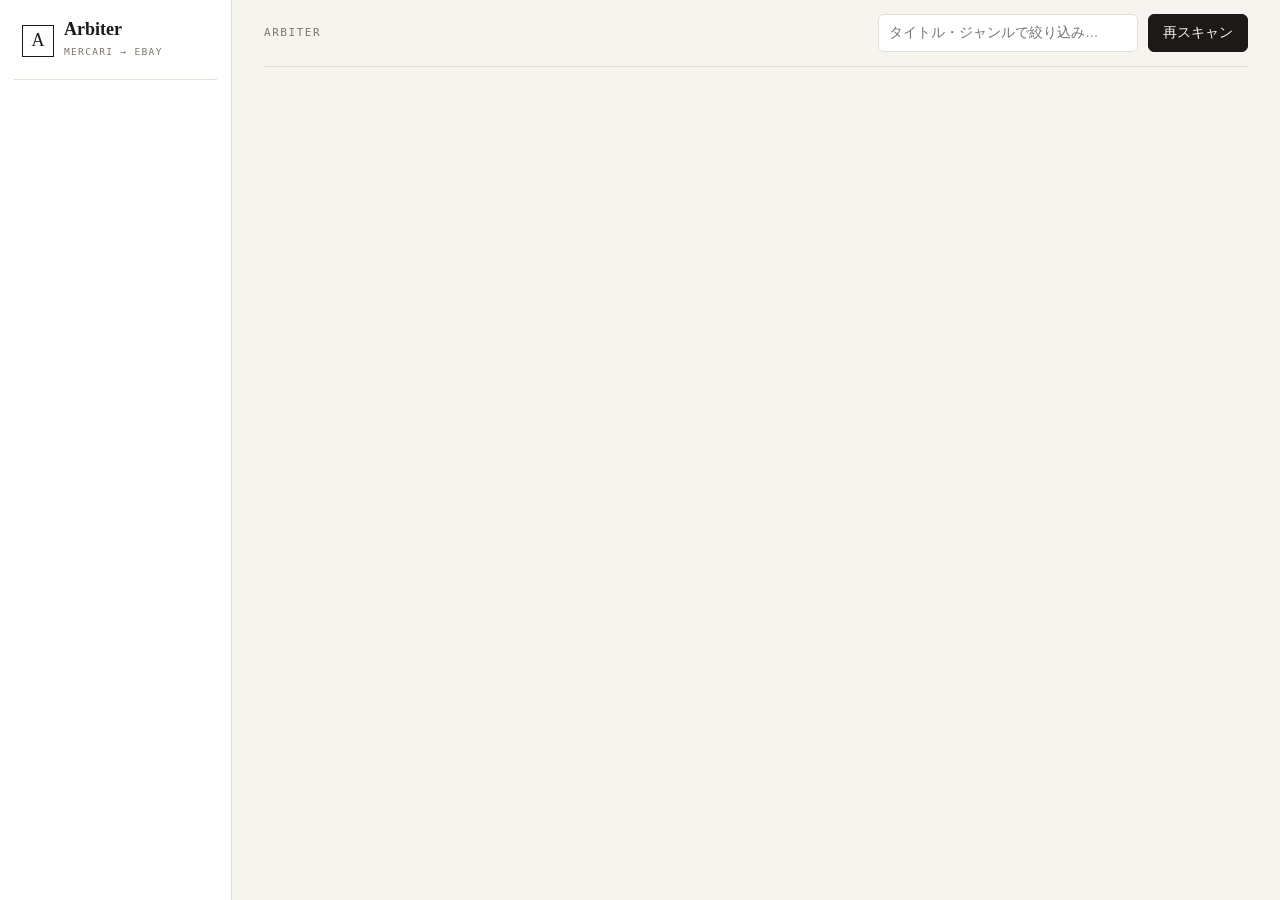
==== flipbot/web/index.html @ 50da6d2a "Arbiter: メルカリ→eBay物販ツール（マッチング・実質利益・Web画面） Co-Authored-By: Claude Opus 5.5 <noreply@anthropic.com>" ====
<!doctype html>
<html lang="ja">
<head>
<meta charset="utf-8">
<meta name="viewport" content="width=device-width,initial-scale=1">
<title>Arbiter 物販コンソール</title>
<style>
:root{
  --bg:#f6f4ef; --panel:#ffffff; --panel-2:#f1ede4; --line:#e3ded2;
  --ink:#1c1a17; --ink-2:#46423b; --ink-3:#7c766a; --ink-4:#b0aa9d;
  --profit:#2f7a4f; --profit-bg:#e6f1ea; --risk:#b3412f; --risk-bg:#f7e7e3;
  --accent:#3b4a8c; --accent-bg:#e8eaf4; --new:#b07a12; --new-bg:#f8eed6;
  --serif:"Hiragino Mincho ProN","Yu Mincho","Noto Serif JP",serif;
  --sans:-apple-system,BlinkMacSystemFont,"Hiragino Sans","Noto Sans JP",sans-serif;
  --mono:ui-monospace,SFMono-Regular,Menlo,monospace;
}
@media (prefers-color-scheme: dark){
  :root:not([data-theme="light"]){
    --bg:#171614; --panel:#201f1c; --panel-2:#2a2824; --line:#36332e;
    --ink:#f1ede4; --ink-2:#d2ccbf; --ink-3:#9a9385; --ink-4:#6b665c;
    --profit:#6cc08f; --profit-bg:#1f3227; --risk:#e2806f; --risk-bg:#3a231f;
    --accent:#9aa8e8; --accent-bg:#252a42; --new:#e3b456; --new-bg:#3a3020;
  }
}
*{box-sizing:border-box}
body{margin:0;background:var(--bg);color:var(--ink);font-family:var(--sans);font-size:13.5px;line-height:1.6}
a{color:var(--accent)}
.app{display:grid;grid-template-columns:232px 1fr;min-height:100vh}
aside{border-right:1px solid var(--line);padding:20px 14px;position:sticky;top:0;height:100vh;overflow:auto;background:var(--panel)}
.brand{display:flex;gap:10px;align-items:center;padding:0 8px 18px;border-bottom:1px solid var(--line);margin-bottom:12px}
.brand .logo{width:32px;height:32px;border:1.5px solid var(--ink);display:grid;place-items:center;font-family:var(--serif);font-size:18px}
.brand b{font-family:var(--serif);font-size:18px;font-weight:600;display:block;line-height:1.1}
.brand small{font-family:var(--mono);font-size:9.5px;letter-spacing:.14em;color:var(--ink-3)}
.navsec{font-family:var(--mono);font-size:10px;letter-spacing:.16em;color:var(--ink-3);padding:14px 10px 6px}
nav button{display:flex;justify-content:space-between;width:100%;border:0;background:none;color:var(--ink-2);text-align:left;padding:8px 10px;border-radius:5px;cursor:pointer;font:inherit}
nav button:hover{background:var(--panel-2)}
nav button.on{background:var(--accent-bg);color:var(--accent);font-weight:600}
nav .cnt{font-family:var(--mono);font-size:11px;color:var(--ink-3)}
main{padding:0 32px 60px;min-width:0}
.top{position:sticky;top:0;z-index:5;background:var(--bg);display:flex;gap:10px;align-items:center;padding:14px 0;border-bottom:1px solid var(--line)}
.crumb{font-family:var(--mono);font-size:11px;letter-spacing:.14em;color:var(--ink-3);flex:1}
.top input{border:1px solid var(--line);background:var(--panel);color:var(--ink);border-radius:6px;padding:7px 10px;width:260px;font:inherit}
.btn{border:1px solid var(--line);background:var(--panel);color:var(--ink);border-radius:6px;padding:7px 14px;cursor:pointer;font:inherit;white-space:nowrap;text-decoration:none;display:inline-block}
.btn:hover{border-color:var(--ink-3)}
.btn.dark{background:var(--ink);color:var(--bg);border-color:var(--ink)}
.btn.buy{background:var(--risk);color:#fff;border-color:var(--risk);font-weight:600}
.btn.sm{padding:4px 10px;font-size:12px}
.btn:disabled{opacity:.5;cursor:default}
h1{font-family:var(--serif);font-weight:600;font-size:36px;line-height:1.3;margin:28px 0 8px;letter-spacing:.01em}
.lead{color:var(--ink-2);max-width:760px;margin:0 0 20px}
h2{font-family:var(--serif);font-weight:600;font-size:20px;margin:30px 0 12px;display:flex;gap:10px;align-items:baseline}
h2 .no{font-family:var(--mono);font-size:11px;color:var(--ink-3)}
h2 .sub{font-family:var(--sans);font-size:12px;font-weight:400;color:var(--ink-3)}
.chips{display:flex;flex-wrap:wrap;gap:8px;margin:0 0 6px}
.chip{border:1px solid var(--line);background:var(--panel);border-radius:999px;padding:4px 12px;font-size:12px;color:var(--ink-2)}
.chip b{color:var(--ink)}
.chip.sample{background:var(--new-bg);border-color:transparent;color:var(--new)}
.kpis{display:grid;grid-template-columns:repeat(4,1fr);border:1px solid var(--line);background:var(--panel);border-radius:8px}
.kpi{padding:16px 20px;border-left:1px solid var(--line)}
.kpi:first-child{border-left:0}
.kpi .l{font-size:11.5px;color:var(--ink-3);display:flex;justify-content:space-between}
.kpi .l span{font-family:var(--mono);font-size:10px;letter-spacing:.12em}
.kpi .v{font-family:var(--serif);font-size:32px;font-weight:600;margin:6px 0 2px}
.kpi .v small{font-size:14px;color:var(--ink-3);margin-left:3px}
.kpis.sim .v{font-size:24px}
.kpi .s{font-size:11.5px;color:var(--ink-3)}
.card{border:1px solid var(--line);background:var(--panel);border-radius:8px;overflow:hidden}
table{width:100%;border-collapse:collapse}
th{font-family:var(--mono);font-size:10.5px;letter-spacing:.1em;color:var(--ink-3);font-weight:500;text-align:left;padding:10px 12px;border-bottom:1px solid var(--line);white-space:nowrap}
td{padding:12px;border-bottom:1px solid var(--line);vertical-align:middle}
tr:last-child td{border-bottom:0}
td.num,th.num{text-align:right;font-variant-numeric:tabular-nums;white-space:nowrap}
.title{font-weight:500;color:var(--ink)}
.wide{overflow-x:auto}
td.item{min-width:260px}
.meta{font-size:11.5px;color:var(--ink-3)}
.tag{display:inline-block;white-space:nowrap;font-size:10.5px;padding:1px 7px;border-radius:4px;background:var(--panel-2);color:var(--ink-2);margin-right:4px}
.tag.new{background:var(--new-bg);color:var(--new);font-weight:700;letter-spacing:.06em}
.pos{color:var(--profit);font-weight:600}
.neg{color:var(--risk);font-weight:600}
.big{font-family:var(--serif);font-size:18px}
.bar{display:inline-block;width:46px;height:5px;background:var(--panel-2);border-radius:3px;vertical-align:middle;margin-right:6px;overflow:hidden}
.bar i{display:block;height:100%;background:var(--accent)}
.detail td{background:var(--panel-2)}
.bd{display:grid;grid-template-columns:minmax(260px,420px) 1fr;gap:28px}
.bd dl{display:grid;grid-template-columns:1fr auto;margin:0;gap:4px 16px}
.bd dt{color:var(--ink-3)} .bd dd{margin:0;text-align:right;font-variant-numeric:tabular-nums}
.bd dt.tot,.bd dd.tot{border-top:1px solid var(--line);padding-top:6px;font-weight:700;color:var(--ink)}
.comps a{display:block;font-size:12px;margin:2px 0}
.toolbar{display:flex;gap:8px;align-items:center;margin:0 0 10px;flex-wrap:wrap}
.seg{display:inline-flex;border:1px solid var(--line);border-radius:6px;overflow:hidden;background:var(--panel)}
.seg button{border:0;background:none;padding:6px 12px;cursor:pointer;color:var(--ink-2);font:inherit;font-size:12px}
.seg button.on{background:var(--ink);color:var(--bg)}
select{border:1px solid var(--line);background:var(--panel);color:var(--ink);border-radius:6px;padding:6px 8px;font:inherit;font-size:12px}
.empty{padding:36px;text-align:center;color:var(--ink-3)}
.notes .n{padding:10px 14px;border-bottom:1px solid var(--line);font-size:12.5px}
.notes .n:last-child{border-bottom:0}
.notes .warn{color:var(--new)} .notes .error{color:var(--risk)} .notes .info{color:var(--accent)}
.grid2{display:grid;grid-template-columns:2fr 1fr;gap:16px}
.grid3{display:grid;grid-template-columns:repeat(3,1fr);gap:16px;margin-top:16px}
.qc{padding:16px 20px}.qc .l{font-size:12px;color:var(--ink-3)}.qc .v{font-family:var(--serif);font-size:30px;font-weight:600}.qc p{margin:4px 0 0;font-size:12px;color:var(--ink-3)}
svg text{fill:var(--ink-3);font-family:var(--mono);font-size:10px}
.tip{position:fixed;pointer-events:none;background:var(--ink);color:var(--bg);padding:8px 10px;border-radius:6px;font-size:12px;max-width:300px;display:none;z-index:20}
.form{display:grid;grid-template-columns:repeat(5,1fr);gap:12px;padding:16px 20px}
.form label{font-size:11.5px;color:var(--ink-3);display:block}
.form input{width:100%;border:1px solid var(--line);background:var(--bg);color:var(--ink);border-radius:6px;padding:7px 9px;font:inherit;font-variant-numeric:tabular-nums;margin-top:4px}
.rules{padding:4px 20px}
.rules .r{display:flex;justify-content:space-between;padding:10px 0;border-bottom:1px solid var(--line)}
.rules .r:last-child{border-bottom:0}
.rules .r span{color:var(--ink-3);font-size:12px;display:block}
.rules .r b{font-family:var(--mono);font-weight:500}
.foot{display:flex;justify-content:space-between;align-items:center;padding:16px 20px;border-top:1px solid var(--line)}
.foot .sum{font-family:var(--serif);font-size:24px;font-weight:600}
.spin{display:inline-block;width:10px;height:10px;border:2px solid currentColor;border-right-color:transparent;border-radius:50%;animation:sp .8s linear infinite;margin-right:6px;vertical-align:-1px}
@keyframes sp{to{transform:rotate(360deg)}}
.toast{position:fixed;bottom:24px;left:50%;transform:translateX(-50%);background:var(--ink);color:var(--bg);padding:9px 16px;border-radius:6px;font-size:12.5px;opacity:0;transition:opacity .2s;z-index:30}
.toast.show{opacity:1}
@media (max-width:900px){
  .app{grid-template-columns:1fr}
  aside{position:static;height:auto;display:flex;flex-wrap:wrap;gap:4px;padding:10px 16px}
  .brand,.navsec{display:none}
  nav{display:contents} nav button{width:auto}
  main{padding:0 16px 40px}
  .top input{display:none}
  .kpis,.grid2,.grid3,.form,.bd{grid-template-columns:1fr 1fr}
  .kpi:nth-child(3){border-left:0}
  h1{font-size:26px}
}
</style>
</head>
<body>
<div class="app">
  <aside>
    <div class="brand"><div class="logo">A</div><div><b>Arbiter</b><small>MERCARI → EBAY</small></div></div>
    <nav id="nav"></nav>
  </aside>
  <main>
    <div class="top">
      <div class="crumb" id="crumb">ARBITER</div>
      <input id="q" placeholder="タイトル・ジャンルで絞り込み…">
      <button class="btn dark" id="scanBtn">再スキャン</button>
    </div>
    <div id="view"></div>
  </main>
</div>
<div class="tip" id="tip"></div>
<div class="toast" id="toast"></div>
<script>
const NAV=[
  ["OVERVIEW",[["dash","ダッシュボード"],["map","収益機会マップ"],["sim","資本シミュレーター"]]],
  ["SIGNAL",[["cands","仕入れ候補","cands"]]],
  ["ACTION",[["queue","仕入れキュー","queue"]]],
  ["INPUT",[["rules","ジャンル・利益ルール"]]],
];
let S={candidates:[],queue:[],summary:{},history:[],rules:{}};
let view=localGet("view")||"dash", sortBy="score", genre="", open=new Set(), sim=null;
const $=s=>document.querySelector(s);
const esc=s=>String(s??"").replace(/[&<>"']/g,c=>({"&":"&amp;","<":"&lt;",">":"&gt;",'"':"&quot;","'":"&#39;"}[c]));
const yen=n=>"¥"+Math.round(n).toLocaleString("ja-JP");
const man=n=>n>=1e8?(n/1e8).toFixed(1)+"億":(n/1e4).toFixed(0)+"万";
const pct=r=>(r*100).toFixed(0)+"%";
function localGet(k){try{return localStorage.getItem(k)}catch(e){return null}}
function localSet(k,v){try{localStorage.setItem(k,v)}catch(e){}}
function toast(m){const t=$("#toast");t.textContent=m;t.classList.add("show");setTimeout(()=>t.classList.remove("show"),1800)}
function score(c){return Math.max(c.profit_jpy,0)*Math.max(c.roi,0)*c.match_score}
function sorted(list){
  const k={score:score,profit:c=>c.profit_jpy,roi:c=>c.roi}[sortBy];
  return [...list].sort((a,b)=>(b.is_new-a.is_new)||(k(b)-k(a)));
}
function filtered(){
  const q=$("#q").value.trim().toLowerCase();
  return sorted(S.candidates.filter(c=>(!genre||c.genre===genre)&&(!q||(c.mercari_title+" "+c.genre).toLowerCase().includes(q))));
}
const inQueue=k=>S.queue.some(x=>x.item_key===k);

async function load(){
  const r=await fetch("/api/state"); S=await r.json();
  const b=$("#scanBtn"); b.disabled=S.scanning; b.innerHTML=S.scanning?'<span class="spin"></span>スキャン中…':"再スキャン";
  render();
  if(S.scanning) setTimeout(load,1500);
}
async function scan(){await fetch("/api/scan",{method:"POST"});toast("スキャンを開始しました");setTimeout(load,300)}
async function addQ(k){const r=await fetch("/api/queue",{method:"POST",headers:{"Content-Type":"application/json"},body:JSON.stringify({item_key:k})});toast(r.ok?"仕入れキューに追加しました":"追加できませんでした");load()}
async function delQ(k){await fetch("/api/queue?key="+encodeURIComponent(k),{method:"DELETE"});load()}

function renderNav(){
  const cnt={cands:S.candidates.length,queue:S.queue.length};
  $("#nav").innerHTML=NAV.map(([sec,items])=>`<div class="navsec">${sec}</div>`+items.map(([id,label,c])=>
    `<button class="${view===id?"on":""}" data-v="${id}"><span>${label}</span><span class="cnt">${c?cnt[c]:""}</span></button>`).join("")).join("");
  document.querySelectorAll("#nav button").forEach(b=>b.onclick=()=>{view=b.dataset.v;localSet("view",view);render();scrollTo(0,0)});
}
function chips(){
  const s=S.summary; if(!s.finished_at) return "";
  const t=new Date(s.finished_at).toLocaleString("ja-JP");
  return `<div class="chips">
    <span class="chip ${s.data_source==="sample"?"sample":""}">データ <b>${s.data_source==="sample"?"サンプル":"実サイト"}</b></span>
    <span class="chip">走査 Mercari <b>${s.mercari_count}</b> / eBay <b>${s.ebay_count}</b></span>
    <span class="chip">為替 <b>¥${s.jpy_per_usd}</b>/USD</span>
    <span class="chip">下限 利益<b>${yen(s.min_profit_jpy)}</b> ROI<b>${pct(s.min_roi)}</b></span>
    <span class="chip">最終スキャン <b>${t}</b></span></div>`;
}
function candRows(list,{compact=false}={}){
  if(!list.length) return `<div class="empty">${S.summary.finished_at?"条件を満たす候補はありません":"まだスキャン結果がありません。「再スキャン」を押してください"}</div>`;
  return `<div class="wide"><table><thead><tr><th>#</th><th>商品</th><th class="num">利益額</th><th class="num">ROI</th><th class="num">仕入</th><th class="num">eBay相場</th><th>マッチ</th>${compact?"":'<th class="num">損益分岐</th>'}<th></th></tr></thead><tbody>`+
  list.map((c,i)=>{
    const k=c.item_key, isOpen=open.has(k);
    return `<tr>
      <td class="meta">${i+1}</td>
      <td class="item"><div>${c.is_new?'<span class="tag new">NEW</span>':""}<span class="tag">${esc(c.genre)}</span></div><div class="title">${esc(c.mercari_title)}</div>
        <div class="meta">${c.shipping_included?"送料込み":"送料別"} ・ 初回検知 ${new Date(c.first_seen).toLocaleString("ja-JP",{month:"numeric",day:"numeric",hour:"2-digit",minute:"2-digit"})}</div></td>
      <td class="num ${c.profit_jpy>=0?"pos":"neg"} big">${yen(c.profit_jpy)}</td>
      <td class="num"><b>${pct(c.roi)}</b></td>
      <td class="num neg">${yen(c.buy_price_jpy)}</td>
      <td class="num">$${c.market_usd.toFixed(0)}<div class="meta">sold ${c.comps_count}件</div></td>
      <td class="num"><span class="bar"><i style="width:${c.match_score*100}%"></i></span>${(c.match_score*100).toFixed(0)}</td>
      ${compact?"":`<td class="num" style="color:var(--new)">${yen(c.breakeven_buy_jpy)}</td>`}
      <td class="num"><a class="btn buy sm" href="${esc(c.mercari_url)}" target="_blank" rel="noopener">仕入れる</a>
        <button class="btn sm" data-q="${esc(k)}" ${inQueue(k)?"disabled":""}>${inQueue(k)?"キュー済":"キューへ"}</button>
        <button class="btn sm" data-o="${esc(k)}">${isOpen?"閉じる":"内訳"}</button></td></tr>`+
    (isOpen?`<tr class="detail"><td></td><td colspan="${compact?7:8}">${breakdown(c)}</td></tr>`:"");
  }).join("")+"</tbody></table></div>";
}
function breakdown(c){
  return `<div class="bd"><dl>
    <dt>eBay想定売価（sold中央値）</dt><dd>$${c.sell_price_usd.toFixed(2)}</dd>
    <dt>eBay手数料（FVF＋固定）</dt><dd>-$${c.ebay_fee_usd.toFixed(2)}</dd>
    <dt>換金スプレッド</dt><dd>-${yen(c.fx_spread_jpy)}</dd>
    <dt>受取（円換算）</dt><dd>${yen(c.received_jpy)}</dd>
    <dt>仕入（Mercari）</dt><dd>${yen(c.buy_price_jpy)}</dd>
    ${c.mercari_fee_jpy?`<dt>購入手数料</dt><dd>${yen(c.mercari_fee_jpy)}</dd>`:""}
    <dt>国際送料</dt><dd>${yen(c.shipping_cost_jpy)}</dd>
    <dt>梱包・雑費</dt><dd>${yen(c.extra_buy_cost_jpy)}</dd>
    <dt>総原価</dt><dd>${yen(c.total_cost_jpy)}</dd>
    <dt class="tot">利益 / ROI</dt><dd class="tot">${yen(c.profit_jpy)} / ${pct(c.roi)}</dd>
    <dt>損益分岐の仕入れ上限</dt><dd>${yen(c.breakeven_buy_jpy)}</dd></dl>
    <div class="comps"><div class="meta" style="margin-bottom:4px">eBay比較対象（マッチ上位）</div>${c.comps.map(x=>
      `<a href="${esc(x.url)}" target="_blank" rel="noopener">$${x.total_usd.toFixed(0)} — ${esc(x.title)}（一致${(x.score*100).toFixed(0)}）</a>`).join("")}</div></div>`;
}
function bindRows(){
  document.querySelectorAll("[data-q]").forEach(b=>b.onclick=()=>addQ(b.dataset.q));
  document.querySelectorAll("[data-o]").forEach(b=>b.onclick=()=>{const k=b.dataset.o;open.has(k)?open.delete(k):open.add(k);render()});
  document.querySelectorAll("[data-sort]").forEach(b=>b.onclick=()=>{sortBy=b.dataset.sort;render()});
  const g=$("#genreSel"); if(g) g.onchange=()=>{genre=g.value;render()};
}
function sortSeg(){
  return `<div class="seg">${[["score","総合"],["profit","利益額"],["roi","利益率"]].map(([k,l])=>`<button data-sort="${k}" class="${sortBy===k?"on":""}">${l}</button>`).join("")}</div>`;
}

function vDash(){
  const c=S.candidates, s=S.summary, st=s.stats||{};
  const avgRoi=c.length?c.reduce((a,x)=>a+x.roi,0)/c.length:0;
  const total=c.reduce((a,x)=>a+x.profit_jpy,0);
  const newN=c.filter(x=>x.is_new).length;
  const notes=(s.notes||[]).concat(S.last_error?[{target:"スキャン",level:"error",message:S.last_error}]:[]);
  return `<h1>本日、仕入れ資本を最も効率よく回転させる候補を並べています。</h1>
  <p class="lead">宣言したジャンルと利益ルールの中だけで新着を照合し、eBay手数料・換金スプレッド・送料を差し引いた「実質利益」で並べ替えます。あとは上から選んでポチるだけ。</p>
  ${chips()}
  <div class="kpis" style="margin-top:14px">
    <div class="kpi"><div class="l">仕入れ候補<span>NOW</span></div><div class="v">${c.length}<small>件</small></div><div class="s">うち新着 ${newN}件</div></div>
    <div class="kpi"><div class="l">平均利益率<span>ROI</span></div><div class="v">${(avgRoi*100).toFixed(1)}<small>%</small></div><div class="s">総原価に対する利益</div></div>
    <div class="kpi"><div class="l">想定利益合計<span>SUM</span></div><div class="v">${yen(total)}</div><div class="s">候補をすべて仕入れた場合</div></div>
    <div class="kpi"><div class="l">走査した出品<span>SCAN</span></div><div class="v">${st.scanned??0}<small>件</small></div><div class="s">除外${st.excluded??0} / 相場なし${st.no_comp??0} / 基準未満${st.below_threshold??0}</div></div>
  </div>
  <h2><span class="no">· 01</span>本日の最有力候補<span class="sub">利益額 × ROI × マッチ信頼度の総合スコア上位</span></h2>
  <div class="card">${candRows(sorted(c).slice(0,5),{compact:true})}</div>
  <div class="grid2" style="margin-top:4px">
    <div><h2><span class="no">· 02</span>スキャン推移<span class="sub">走査数と、基準を満たした候補数</span></h2><div class="card" style="padding:14px">${histChart()}</div></div>
    <div><h2><span class="no">· 03</span>アラート</h2><div class="card notes">${notes.length?notes.map(n=>`<div class="n ${n.level}">${esc(n.target)}：${esc(n.message)}</div>`).join(""):'<div class="n">問題はありません</div>'}</div></div>
  </div>`;
}
function histChart(){
  const h=S.history; if(!h.length) return '<div class="empty">データなし</div>';
  const W=520,H=150,p=24,max=Math.max(...h.map(x=>x.scanned||0),1),bw=(W-p*2)/h.length;
  return `<svg viewBox="0 0 ${W} ${H}" width="100%">`+h.map((x,i)=>{
    const sh=(x.scanned||0)/max*(H-p*2), ph=(x.passed||0)/max*(H-p*2), X=p+i*bw;
    return `<rect x="${X+bw*.15}" y="${H-p-sh}" width="${bw*.7}" height="${sh}" fill="var(--panel-2)"/>
      <rect x="${X+bw*.3}" y="${H-p-ph}" width="${bw*.4}" height="${ph}" fill="var(--profit)"/>
      <text x="${X+bw/2}" y="${H-8}" text-anchor="middle">${new Date(x.finished_at).toLocaleDateString("ja-JP",{month:"numeric",day:"numeric"})}</text>`;
  }).join("")+`<text x="${p}" y="12">走査 ■ / 採択 <tspan fill="var(--profit)">■</tspan></text></svg>`;
}

function vCands(){
  const genres=[...new Set(S.candidates.map(c=>c.genre))];
  return `<h1>実質利益順に並んだ、今日ポチる候補。</h1>
  <p class="lead">新着は常に上位。「内訳」で手数料・送料・換金スプレッドの全内訳と、相場の根拠にしたeBay成約品を確認できます。</p>
  ${chips()}
  <div class="toolbar" style="margin-top:14px">${sortSeg()}
    <select id="genreSel"><option value="">すべてのジャンル</option>${genres.map(g=>`<option ${g===genre?"selected":""}>${esc(g)}</option>`).join("")}</select></div>
  <div class="card">${candRows(filtered())}</div>`;
}

const PALETTE=["#3b4a8c","#2f7a4f","#b07a12","#b3412f","#6b5ca5","#2c7f86"];
function vMap(){
  const c=S.candidates, genres=[...new Set(c.map(x=>x.genre))];
  const W=900,H=420,L=56,B=40,T=20,R=20;
  const maxX=Math.max(...c.map(x=>x.buy_price_jpy),10000)*1.1, maxY=Math.max(...c.map(x=>x.roi),.5)*1.15, maxP=Math.max(...c.map(x=>x.profit_jpy),1);
  const X=v=>L+v/maxX*(W-L-R), Y=v=>H-B-v/maxY*(H-B-T);
  const midX=maxX/2, midY=.4;
  const a=c.filter(x=>x.roi>=midY&&x.buy_price_jpy<midX), b=c.filter(x=>x.roi<midY&&x.buy_price_jpy<midX), d=c.filter(x=>x.buy_price_jpy>=midX);
  let grid="";
  for(let i=0;i<=5;i++){const y=maxY*i/5;grid+=`<line x1="${L}" x2="${W-R}" y1="${Y(y)}" y2="${Y(y)}" stroke="var(--line)"/><text x="${L-8}" y="${Y(y)+3}" text-anchor="end">${(y*100).toFixed(0)}%</text>`;
    const x=maxX*i/5;grid+=`<line y1="${T}" y2="${H-B}" x1="${X(x)}" x2="${X(x)}" stroke="var(--line)"/><text x="${X(x)}" y="${H-B+16}" text-anchor="middle">${(x/1000).toFixed(0)}K</text>`}
  const dots=c.map((x,i)=>{const r=6+Math.sqrt(Math.max(x.profit_jpy,0)/maxP)*26, col=PALETTE[genres.indexOf(x.genre)%PALETTE.length];
    return `<circle data-i="${i}" cx="${X(x.buy_price_jpy)}" cy="${Y(Math.max(x.roi,0))}" r="${r}" fill="${col}" fill-opacity=".22" stroke="${col}" stroke-width="1.2" style="cursor:pointer"/>`}).join("");
  return `<h1>資本 × 回転 × 利益率で見る、あなたの狙い所。</h1>
  <p class="lead">横軸に仕入価格、縦軸にROI、円の大きさが利益額。左上は少額で高効率、左下は薄利多売、右側は資本を寝かせる領域です。円をクリックすると候補一覧で内訳を開きます。</p>
  <div class="card" style="padding:16px"><svg viewBox="0 0 ${W} ${H}" width="100%" id="mapSvg">${grid}
    <text x="${W-R}" y="${H-6}" text-anchor="end">仕入価格（¥）→</text><text x="${L}" y="${T-6}">↑ ROI</text>${dots}</svg>
    <div class="chips" style="margin-top:8px">${genres.map((g,i)=>`<span class="chip"><span style="color:${PALETTE[i%PALETTE.length]}">●</span> ${esc(g)}</span>`).join("")}</div></div>
  <div class="grid3">
    <div class="card qc"><div class="l">資本効率帯（少額×ROI40%+）</div><div class="v">${a.length}<small style="font-size:14px">件</small></div><p>想定利益 ${yen(a.reduce((s,x)=>s+x.profit_jpy,0))}</p></div>
    <div class="card qc"><div class="l">薄利多売（少額×ROI40%未満）</div><div class="v">${b.length}<small style="font-size:14px">件</small></div><p>回転数で稼ぐ帯</p></div>
    <div class="card qc"><div class="l">資本を寝かせる帯（高額仕入れ）</div><div class="v">${d.length}<small style="font-size:14px">件</small></div><p>必要資本 ${yen(d.reduce((s,x)=>s+x.total_cost_jpy,0))}</p></div>
  </div>`;
}
function bindMap(){
  const tip=$("#tip");
  document.querySelectorAll("#mapSvg circle").forEach(el=>{
    const c=S.candidates[+el.dataset.i];
    el.onmousemove=e=>{tip.style.display="block";tip.style.left=e.clientX+14+"px";tip.style.top=e.clientY+14+"px";
      tip.innerHTML=`<b>${esc(c.mercari_title)}</b><br>仕入 ${yen(c.buy_price_jpy)} ・ 利益 ${yen(c.profit_jpy)} ・ ROI ${pct(c.roi)}`};
    el.onmouseleave=()=>tip.style.display="none";
    el.onclick=()=>{tip.style.display="none";open.add(c.item_key);view="cands";render();scrollTo(0,0)};
  });
}

function vSim(){
  const c=S.candidates, avg=c.length?c.reduce((a,x)=>a+x.roi,0)/c.length:.3;
  // 候補平均ROIは「基準を通った上澄み」なので、売れ残り・値下げを見込んだ控えめな既定値にする
  sim=sim||{init:5000000,months:12,roi:20,turns:1,reinvest:80,util:60};
  const f=sim, rows=[]; let cap=f.init, cum=0;
  for(let m=1;m<=f.months;m++){
    const deployed=cap*f.util/100, profit=deployed*(f.roi/100)*f.turns, re=profit*f.reinvest/100;
    cum+=profit; cap+=re; rows.push({m,cap,profit,cum,withdraw:profit-re});
  }
  const W=900,H=260,L=70,B=30,T=16,R=16,max=Math.max(...rows.map(r=>r.cap),f.init);
  const X=i=>L+i/(rows.length)*(W-L-R), Y=v=>H-B-v/max*(H-B-T);
  const line=[`${X(0)},${Y(f.init)}`,...rows.map((r,i)=>`${X(i+1)},${Y(r.cap)}`)].join(" ");
  const inp=(k,l,step)=>`<div><label>${l}<input type="number" step="${step}" data-k="${k}" value="${f[k]}"></label></div>`;
  return `<h1>「今500万持っていたら、この先どうなる？」</h1>
  <p class="lead">1回転あたりROI・月の回転数・再投資率から資本の推移を試算します。参考: 現在の候補の平均ROIは <b>${(avg*100).toFixed(1)}%</b> ですが、これは基準を通った上澄みなので、売れ残りや値下げを見込んで低めに置くのが安全です。</p>
  <div class="card"><div class="form">${inp("init","初期資本（円）",100000)}${inp("months","期間（月）",1)}${inp("roi","1回転あたりROI（%）",.5)}${inp("turns","月の回転数",.5)}${inp("reinvest","再投資率（%）",5)}</div>
    <div class="form" style="padding-top:0">${inp("util","資本の稼働率（%）",5)}</div></div>
  <div class="kpis sim" style="margin-top:16px">
    <div class="kpi"><div class="l">${f.months}か月後の資本</div><div class="v">${yen(rows.at(-1)?.cap??f.init)}</div><div class="s">初期比 ×${((rows.at(-1)?.cap??f.init)/f.init).toFixed(2)}</div></div>
    <div class="kpi"><div class="l">累計利益</div><div class="v">${yen(cum)}</div><div class="s">月平均 ${yen(cum/Math.max(f.months,1))}</div></div>
    <div class="kpi"><div class="l">引き出し可能額</div><div class="v">${yen(rows.reduce((a,r)=>a+r.withdraw,0))}</div><div class="s">再投資に回さない分</div></div>
    <div class="kpi"><div class="l">月の仕入れ額（初月）</div><div class="v">${yen(f.init*f.util/100*f.turns)}</div><div class="s">稼働資本 × 回転数</div></div>
  </div>
  <div class="card" style="padding:16px;margin-top:16px"><svg viewBox="0 0 ${W} ${H}" width="100%">
    ${[0,.25,.5,.75,1].map(t=>`<line x1="${L}" x2="${W-R}" y1="${Y(max*t)}" y2="${Y(max*t)}" stroke="var(--line)"/><text x="${L-8}" y="${Y(max*t)+3}" text-anchor="end">${man(max*t)}</text>`).join("")}
    ${rows.map((r,i)=>`<text x="${X(i+1)}" y="${H-10}" text-anchor="middle">${r.m}</text>`).join("")}
    <polyline points="${line}" fill="none" stroke="var(--profit)" stroke-width="2.5"/></svg></div>`;
}
function bindSim(){document.querySelectorAll("[data-k]").forEach(i=>i.onchange=()=>{sim[i.dataset.k]=parseFloat(i.value)||0;render()})}

function vQueue(){
  const q=S.queue, cost=q.reduce((a,x)=>a+x.buy_price_jpy,0), prof=q.reduce((a,x)=>a+x.profit_jpy,0);
  return `<h1>今、ポチる${q.length}件。</h1>
  <p class="lead">候補から「キューへ」で選んだものです。上から順にメルカリで購入するだけ。CSVで書き出して記録にも使えます。</p>
  <div class="card">${q.length?`<div class="wide"><table><thead><tr><th>#</th><th>アイテム</th><th class="num">仕入</th><th class="num">予想利益</th><th class="num">ROI</th><th class="num">損益分岐</th><th></th></tr></thead><tbody>${q.map((x,i)=>`<tr>
      <td class="meta">·${String(i+1).padStart(2,"0")}</td><td class="item"><span class="tag">${esc(x.genre)}</span><div class="title">${esc(x.mercari_title)}</div></td>
      <td class="num">${yen(x.buy_price_jpy)}</td><td class="num ${x.profit_jpy>=0?"pos":"neg"}">${yen(x.profit_jpy)}</td><td class="num">${pct(x.roi)}</td><td class="num">${yen(x.breakeven_buy_jpy)}</td>
      <td class="num"><a class="btn buy sm" href="${esc(x.mercari_url)}" target="_blank" rel="noopener">仕入れる</a> <button class="btn sm" data-d="${esc(x.item_key)}">外す</button></td></tr>`).join("")}</tbody></table></div>
    <div class="foot"><div><span class="meta">TOTAL</span><div class="sum">${yen(cost)} <span class="meta">→ 予想利益 ${yen(prof)}</span></div></div><a class="btn" href="/api/queue.csv">CSV 書き出し</a></div>`
    :'<div class="empty">仕入れキューは空です。「仕入れ候補」から追加してください。</div>'}</div>`;
}
function bindQueue(){document.querySelectorAll("[data-d]").forEach(b=>b.onclick=()=>delQ(b.dataset.d))}

function vRules(){
  const r=S.rules, f=r.fees||{}, th=r.thresholds||{};
  const row=(l,s,v)=>`<div class="r"><div>${l}<span>${s}</span></div><b>${v}</b></div>`;
  return `<h1>実質利益の算出式を、あなたが所有する。</h1>
  <p class="lead">為替・手数料・送料・しきい値の仮定を明示しておき、いつでも点検できるようにします。値は <code>config.yaml</code> で変更し、「再スキャン」で全候補の並びに反映されます。</p>
  <h2><span class="no">§</span>マーケット手数料・為替</h2><div class="card rules">
    ${row("eBay Final Value Fee","カテゴリ平均（ジャンル別に上書き可）",((f.ebay?.final_value_fee_rate??0)*100).toFixed(2)+" %")}
    ${row("eBay 固定手数料","取引ごと",(f.ebay?.payment_fixed_fee_usd??0).toFixed(2)+" USD")}
    ${row("Payoneer / Wise 換金","USD→JPY のスプレッド",((f.ebay?.payout_fx_spread_rate??0)*100).toFixed(1)+" %")}
    ${row("Mercari 購入手数料","購入側は原則0",yen(f.mercari?.buyer_fee_jpy??0)+" + "+((f.mercari?.buyer_fee_rate??0)*100).toFixed(1)+" %")}
    ${row("為替レート","",(r.fx?.jpy_per_usd??"-")+" 円/USD")}</div>
  <h2><span class="no">§</span>候補に載せる基準</h2><div class="card rules">
    ${row("下限 利益額","ジャンル別に上書き可",yen(th.min_profit_jpy??0))}
    ${row("下限 ROI","利益 ÷ 総原価",((th.min_roi??0)*100).toFixed(0)+" %")}
    ${row("マッチしきい値","Mercari品 ↔ eBay成約品の一致スコア",(th.match_threshold??0).toFixed(2))}
    ${row("相場に必要な成約件数","これ未満は「相場なし」で除外",(th.min_comps??0)+" 件")}
    ${row("除外キーワード","全ジャンル共通",esc((r.exclude_keywords||[]).join("・")))}
    ${row("データソース","live / sample / auto",esc(r.data_source))}</div>
  <h2><span class="no">§</span>ジャンル定義<span class="sub">${S.summary.data_source==="sample"?"（いまはサンプルのジャンルを表示中。実サイトのスキャンには config.yaml の genres が使われます）":""}</span></h2>
  <div class="card"><div class="wide"><table><thead><tr><th>ジャンル</th><th>Mercari検索</th><th>eBay検索</th><th class="num">国際送料</th><th class="num">梱包・雑費</th><th class="num">下限</th></tr></thead><tbody>
    ${(r.genres||[]).map(g=>`<tr><td><div class="title">${esc(g.name)}</div><div class="meta">${esc(g.genre||"")}</div></td><td>${esc(g.mercari_query)}</td><td>${esc(g.ebay_query)}</td>
      <td class="num">${yen(g.shipping_cost_jpy)}</td><td class="num">${yen(g.extra_buy_cost_jpy)}</td>
      <td class="num">${g.min_profit_jpy!=null?yen(g.min_profit_jpy):"既定"} / ${g.min_roi!=null?pct(g.min_roi):"既定"}</td></tr>`).join("")||'<tr><td colspan="6" class="empty">config.yaml に genres がありません</td></tr>'}
  </tbody></table></div></div>`;
}

const VIEWS={dash:["OVERVIEW / ダッシュボード",vDash],map:["OVERVIEW / 収益機会マップ",vMap,bindMap],sim:["OVERVIEW / 資本シミュレーター",vSim,bindSim],
  cands:["SIGNAL / 仕入れ候補",vCands],queue:["ACTION / 仕入れキュー",vQueue,bindQueue],rules:["INPUT / ジャンル・利益ルール",vRules]};
function render(){
  if(!VIEWS[view]) view="dash";
  renderNav();
  const [crumb,fn,bind]=VIEWS[view];
  $("#crumb").textContent="ARBITER / "+crumb;
  $("#view").innerHTML=fn();
  bindRows(); bind&&bind();
}
$("#scanBtn").onclick=scan;
$("#q").oninput=()=>{if(view!=="cands"){view="cands"} render()};
load();
</script>
</body>
</html>
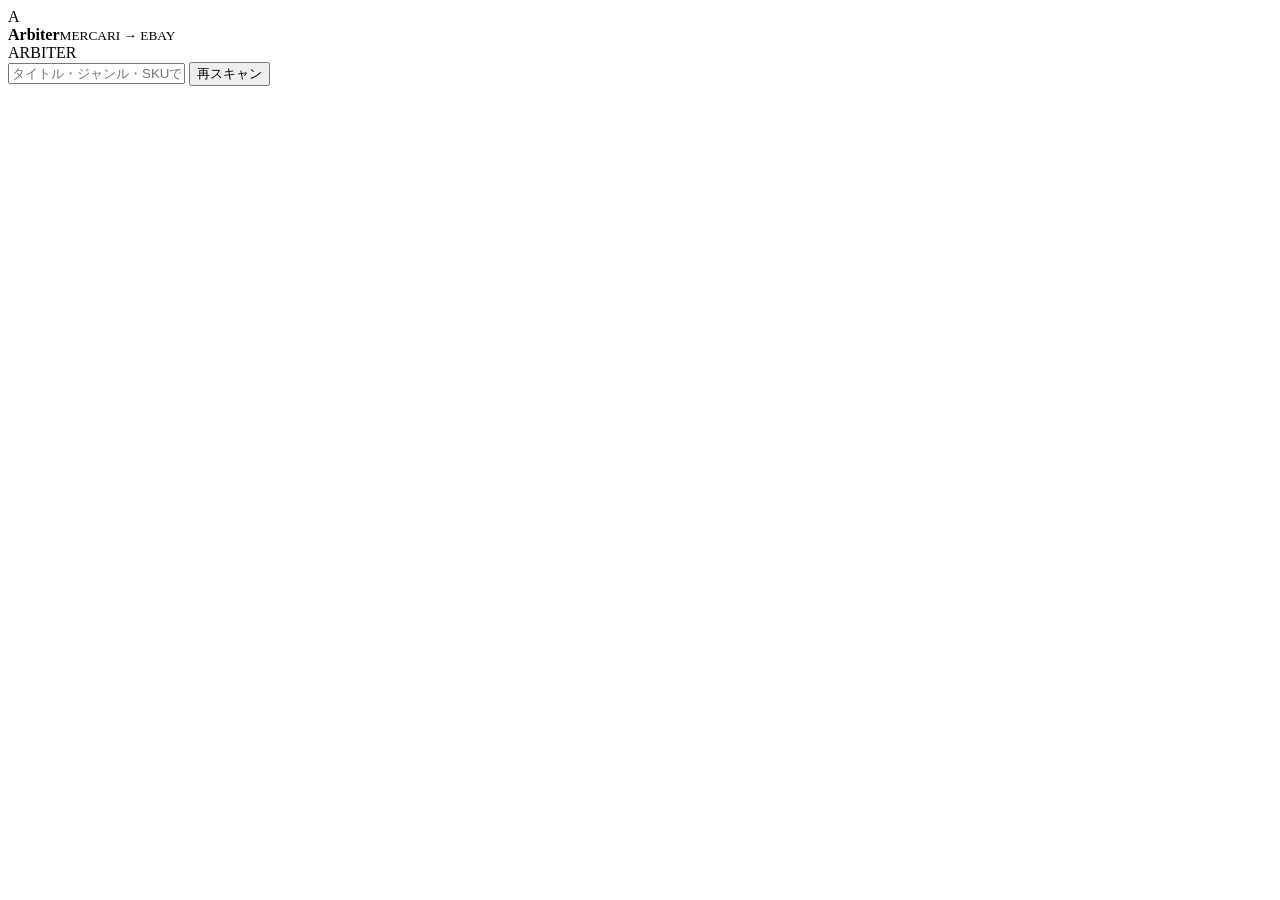
==== commit 46c0a51c: "上流（戦略・計画）→実務（仕入れ・入荷出品在庫・発送・着金）の工程別画面、事業計画シート連携、外部環境、SKU管理、貢献利益の計算を計画に整合 - 事業計画マスターを正本として同期（月次計画・カテゴリ" ====
--- a/flipbot/web/index.html
+++ b/flipbot/web/index.html
@@ -4,129 +4,7 @@
 <meta charset="utf-8">
 <meta name="viewport" content="width=device-width,initial-scale=1">
 <title>Arbiter 物販コンソール</title>
-<style>
-:root{
-  --bg:#f6f4ef; --panel:#ffffff; --panel-2:#f1ede4; --line:#e3ded2;
-  --ink:#1c1a17; --ink-2:#46423b; --ink-3:#7c766a; --ink-4:#b0aa9d;
-  --profit:#2f7a4f; --profit-bg:#e6f1ea; --risk:#b3412f; --risk-bg:#f7e7e3;
-  --accent:#3b4a8c; --accent-bg:#e8eaf4; --new:#b07a12; --new-bg:#f8eed6;
-  --serif:"Hiragino Mincho ProN","Yu Mincho","Noto Serif JP",serif;
-  --sans:-apple-system,BlinkMacSystemFont,"Hiragino Sans","Noto Sans JP",sans-serif;
-  --mono:ui-monospace,SFMono-Regular,Menlo,monospace;
-}
-@media (prefers-color-scheme: dark){
-  :root:not([data-theme="light"]){
-    --bg:#171614; --panel:#201f1c; --panel-2:#2a2824; --line:#36332e;
-    --ink:#f1ede4; --ink-2:#d2ccbf; --ink-3:#9a9385; --ink-4:#6b665c;
-    --profit:#6cc08f; --profit-bg:#1f3227; --risk:#e2806f; --risk-bg:#3a231f;
-    --accent:#9aa8e8; --accent-bg:#252a42; --new:#e3b456; --new-bg:#3a3020;
-  }
-}
-*{box-sizing:border-box}
-body{margin:0;background:var(--bg);color:var(--ink);font-family:var(--sans);font-size:13.5px;line-height:1.6}
-a{color:var(--accent)}
-.app{display:grid;grid-template-columns:232px 1fr;min-height:100vh}
-aside{border-right:1px solid var(--line);padding:20px 14px;position:sticky;top:0;height:100vh;overflow:auto;background:var(--panel)}
-.brand{display:flex;gap:10px;align-items:center;padding:0 8px 18px;border-bottom:1px solid var(--line);margin-bottom:12px}
-.brand .logo{width:32px;height:32px;border:1.5px solid var(--ink);display:grid;place-items:center;font-family:var(--serif);font-size:18px}
-.brand b{font-family:var(--serif);font-size:18px;font-weight:600;display:block;line-height:1.1}
-.brand small{font-family:var(--mono);font-size:9.5px;letter-spacing:.14em;color:var(--ink-3)}
-.navsec{font-family:var(--mono);font-size:10px;letter-spacing:.16em;color:var(--ink-3);padding:14px 10px 6px}
-nav button{display:flex;justify-content:space-between;width:100%;border:0;background:none;color:var(--ink-2);text-align:left;padding:8px 10px;border-radius:5px;cursor:pointer;font:inherit}
-nav button:hover{background:var(--panel-2)}
-nav button.on{background:var(--accent-bg);color:var(--accent);font-weight:600}
-nav .cnt{font-family:var(--mono);font-size:11px;color:var(--ink-3)}
-main{padding:0 32px 60px;min-width:0}
-.top{position:sticky;top:0;z-index:5;background:var(--bg);display:flex;gap:10px;align-items:center;padding:14px 0;border-bottom:1px solid var(--line)}
-.crumb{font-family:var(--mono);font-size:11px;letter-spacing:.14em;color:var(--ink-3);flex:1}
-.top input{border:1px solid var(--line);background:var(--panel);color:var(--ink);border-radius:6px;padding:7px 10px;width:260px;font:inherit}
-.btn{border:1px solid var(--line);background:var(--panel);color:var(--ink);border-radius:6px;padding:7px 14px;cursor:pointer;font:inherit;white-space:nowrap;text-decoration:none;display:inline-block}
-.btn:hover{border-color:var(--ink-3)}
-.btn.dark{background:var(--ink);color:var(--bg);border-color:var(--ink)}
-.btn.buy{background:var(--risk);color:#fff;border-color:var(--risk);font-weight:600}
-.btn.sm{padding:4px 10px;font-size:12px}
-.btn:disabled{opacity:.5;cursor:default}
-h1{font-family:var(--serif);font-weight:600;font-size:36px;line-height:1.3;margin:28px 0 8px;letter-spacing:.01em}
-.lead{color:var(--ink-2);max-width:760px;margin:0 0 20px}
-h2{font-family:var(--serif);font-weight:600;font-size:20px;margin:30px 0 12px;display:flex;gap:10px;align-items:baseline}
-h2 .no{font-family:var(--mono);font-size:11px;color:var(--ink-3)}
-h2 .sub{font-family:var(--sans);font-size:12px;font-weight:400;color:var(--ink-3)}
-.chips{display:flex;flex-wrap:wrap;gap:8px;margin:0 0 6px}
-.chip{border:1px solid var(--line);background:var(--panel);border-radius:999px;padding:4px 12px;font-size:12px;color:var(--ink-2)}
-.chip b{color:var(--ink)}
-.chip.sample{background:var(--new-bg);border-color:transparent;color:var(--new)}
-.kpis{display:grid;grid-template-columns:repeat(4,1fr);border:1px solid var(--line);background:var(--panel);border-radius:8px}
-.kpi{padding:16px 20px;border-left:1px solid var(--line)}
-.kpi:first-child{border-left:0}
-.kpi .l{font-size:11.5px;color:var(--ink-3);display:flex;justify-content:space-between}
-.kpi .l span{font-family:var(--mono);font-size:10px;letter-spacing:.12em}
-.kpi .v{font-family:var(--serif);font-size:32px;font-weight:600;margin:6px 0 2px}
-.kpi .v small{font-size:14px;color:var(--ink-3);margin-left:3px}
-.kpis.sim .v{font-size:24px}
-.kpi .s{font-size:11.5px;color:var(--ink-3)}
-.card{border:1px solid var(--line);background:var(--panel);border-radius:8px;overflow:hidden}
-table{width:100%;border-collapse:collapse}
-th{font-family:var(--mono);font-size:10.5px;letter-spacing:.1em;color:var(--ink-3);font-weight:500;text-align:left;padding:10px 12px;border-bottom:1px solid var(--line);white-space:nowrap}
-td{padding:12px;border-bottom:1px solid var(--line);vertical-align:middle}
-tr:last-child td{border-bottom:0}
-td.num,th.num{text-align:right;font-variant-numeric:tabular-nums;white-space:nowrap}
-.title{font-weight:500;color:var(--ink)}
-.wide{overflow-x:auto}
-td.item{min-width:260px}
-.meta{font-size:11.5px;color:var(--ink-3)}
-.tag{display:inline-block;white-space:nowrap;font-size:10.5px;padding:1px 7px;border-radius:4px;background:var(--panel-2);color:var(--ink-2);margin-right:4px}
-.tag.new{background:var(--new-bg);color:var(--new);font-weight:700;letter-spacing:.06em}
-.pos{color:var(--profit);font-weight:600}
-.neg{color:var(--risk);font-weight:600}
-.big{font-family:var(--serif);font-size:18px}
-.bar{display:inline-block;width:46px;height:5px;background:var(--panel-2);border-radius:3px;vertical-align:middle;margin-right:6px;overflow:hidden}
-.bar i{display:block;height:100%;background:var(--accent)}
-.detail td{background:var(--panel-2)}
-.bd{display:grid;grid-template-columns:minmax(260px,420px) 1fr;gap:28px}
-.bd dl{display:grid;grid-template-columns:1fr auto;margin:0;gap:4px 16px}
-.bd dt{color:var(--ink-3)} .bd dd{margin:0;text-align:right;font-variant-numeric:tabular-nums}
-.bd dt.tot,.bd dd.tot{border-top:1px solid var(--line);padding-top:6px;font-weight:700;color:var(--ink)}
-.comps a{display:block;font-size:12px;margin:2px 0}
-.toolbar{display:flex;gap:8px;align-items:center;margin:0 0 10px;flex-wrap:wrap}
-.seg{display:inline-flex;border:1px solid var(--line);border-radius:6px;overflow:hidden;background:var(--panel)}
-.seg button{border:0;background:none;padding:6px 12px;cursor:pointer;color:var(--ink-2);font:inherit;font-size:12px}
-.seg button.on{background:var(--ink);color:var(--bg)}
-select{border:1px solid var(--line);background:var(--panel);color:var(--ink);border-radius:6px;padding:6px 8px;font:inherit;font-size:12px}
-.empty{padding:36px;text-align:center;color:var(--ink-3)}
-.notes .n{padding:10px 14px;border-bottom:1px solid var(--line);font-size:12.5px}
-.notes .n:last-child{border-bottom:0}
-.notes .warn{color:var(--new)} .notes .error{color:var(--risk)} .notes .info{color:var(--accent)}
-.grid2{display:grid;grid-template-columns:2fr 1fr;gap:16px}
-.grid3{display:grid;grid-template-columns:repeat(3,1fr);gap:16px;margin-top:16px}
-.qc{padding:16px 20px}.qc .l{font-size:12px;color:var(--ink-3)}.qc .v{font-family:var(--serif);font-size:30px;font-weight:600}.qc p{margin:4px 0 0;font-size:12px;color:var(--ink-3)}
-svg text{fill:var(--ink-3);font-family:var(--mono);font-size:10px}
-.tip{position:fixed;pointer-events:none;background:var(--ink);color:var(--bg);padding:8px 10px;border-radius:6px;font-size:12px;max-width:300px;display:none;z-index:20}
-.form{display:grid;grid-template-columns:repeat(5,1fr);gap:12px;padding:16px 20px}
-.form label{font-size:11.5px;color:var(--ink-3);display:block}
-.form input{width:100%;border:1px solid var(--line);background:var(--bg);color:var(--ink);border-radius:6px;padding:7px 9px;font:inherit;font-variant-numeric:tabular-nums;margin-top:4px}
-.rules{padding:4px 20px}
-.rules .r{display:flex;justify-content:space-between;padding:10px 0;border-bottom:1px solid var(--line)}
-.rules .r:last-child{border-bottom:0}
-.rules .r span{color:var(--ink-3);font-size:12px;display:block}
-.rules .r b{font-family:var(--mono);font-weight:500}
-.foot{display:flex;justify-content:space-between;align-items:center;padding:16px 20px;border-top:1px solid var(--line)}
-.foot .sum{font-family:var(--serif);font-size:24px;font-weight:600}
-.spin{display:inline-block;width:10px;height:10px;border:2px solid currentColor;border-right-color:transparent;border-radius:50%;animation:sp .8s linear infinite;margin-right:6px;vertical-align:-1px}
-@keyframes sp{to{transform:rotate(360deg)}}
-.toast{position:fixed;bottom:24px;left:50%;transform:translateX(-50%);background:var(--ink);color:var(--bg);padding:9px 16px;border-radius:6px;font-size:12.5px;opacity:0;transition:opacity .2s;z-index:30}
-.toast.show{opacity:1}
-@media (max-width:900px){
-  .app{grid-template-columns:1fr}
-  aside{position:static;height:auto;display:flex;flex-wrap:wrap;gap:4px;padding:10px 16px}
-  .brand,.navsec{display:none}
-  nav{display:contents} nav button{width:auto}
-  main{padding:0 16px 40px}
-  .top input{display:none}
-  .kpis,.grid2,.grid3,.form,.bd{grid-template-columns:1fr 1fr}
-  .kpi:nth-child(3){border-left:0}
-  h1{font-size:26px}
-}
-</style>
+<link rel="stylesheet" href="/static/app.css">
 </head>
 <body>
 <div class="app">
@@ -137,7 +15,7 @@
   <main>
     <div class="top">
       <div class="crumb" id="crumb">ARBITER</div>
-      <input id="q" placeholder="タイトル・ジャンルで絞り込み…">
+      <input id="q" placeholder="タイトル・ジャンル・SKUで絞り込み…">
       <button class="btn dark" id="scanBtn">再スキャン</button>
     </div>
     <div id="view"></div>
@@ -145,267 +23,10 @@
 </div>
 <div class="tip" id="tip"></div>
 <div class="toast" id="toast"></div>
-<script>
-const NAV=[
-  ["OVERVIEW",[["dash","ダッシュボード"],["map","収益機会マップ"],["sim","資本シミュレーター"]]],
-  ["SIGNAL",[["cands","仕入れ候補","cands"]]],
-  ["ACTION",[["queue","仕入れキュー","queue"]]],
-  ["INPUT",[["rules","ジャンル・利益ルール"]]],
-];
-let S={candidates:[],queue:[],summary:{},history:[],rules:{}};
-let view=localGet("view")||"dash", sortBy="score", genre="", open=new Set(), sim=null;
-const $=s=>document.querySelector(s);
-const esc=s=>String(s??"").replace(/[&<>"']/g,c=>({"&":"&amp;","<":"&lt;",">":"&gt;",'"':"&quot;","'":"&#39;"}[c]));
-const yen=n=>"¥"+Math.round(n).toLocaleString("ja-JP");
-const man=n=>n>=1e8?(n/1e8).toFixed(1)+"億":(n/1e4).toFixed(0)+"万";
-const pct=r=>(r*100).toFixed(0)+"%";
-function localGet(k){try{return localStorage.getItem(k)}catch(e){return null}}
-function localSet(k,v){try{localStorage.setItem(k,v)}catch(e){}}
-function toast(m){const t=$("#toast");t.textContent=m;t.classList.add("show");setTimeout(()=>t.classList.remove("show"),1800)}
-function score(c){return Math.max(c.profit_jpy,0)*Math.max(c.roi,0)*c.match_score}
-function sorted(list){
-  const k={score:score,profit:c=>c.profit_jpy,roi:c=>c.roi}[sortBy];
-  return [...list].sort((a,b)=>(b.is_new-a.is_new)||(k(b)-k(a)));
-}
-function filtered(){
-  const q=$("#q").value.trim().toLowerCase();
-  return sorted(S.candidates.filter(c=>(!genre||c.genre===genre)&&(!q||(c.mercari_title+" "+c.genre).toLowerCase().includes(q))));
-}
-const inQueue=k=>S.queue.some(x=>x.item_key===k);
-
-async function load(){
-  const r=await fetch("/api/state"); S=await r.json();
-  const b=$("#scanBtn"); b.disabled=S.scanning; b.innerHTML=S.scanning?'<span class="spin"></span>スキャン中…':"再スキャン";
-  render();
-  if(S.scanning) setTimeout(load,1500);
-}
-async function scan(){await fetch("/api/scan",{method:"POST"});toast("スキャンを開始しました");setTimeout(load,300)}
-async function addQ(k){const r=await fetch("/api/queue",{method:"POST",headers:{"Content-Type":"application/json"},body:JSON.stringify({item_key:k})});toast(r.ok?"仕入れキューに追加しました":"追加できませんでした");load()}
-async function delQ(k){await fetch("/api/queue?key="+encodeURIComponent(k),{method:"DELETE"});load()}
-
-function renderNav(){
-  const cnt={cands:S.candidates.length,queue:S.queue.length};
-  $("#nav").innerHTML=NAV.map(([sec,items])=>`<div class="navsec">${sec}</div>`+items.map(([id,label,c])=>
-    `<button class="${view===id?"on":""}" data-v="${id}"><span>${label}</span><span class="cnt">${c?cnt[c]:""}</span></button>`).join("")).join("");
-  document.querySelectorAll("#nav button").forEach(b=>b.onclick=()=>{view=b.dataset.v;localSet("view",view);render();scrollTo(0,0)});
-}
-function chips(){
-  const s=S.summary; if(!s.finished_at) return "";
-  const t=new Date(s.finished_at).toLocaleString("ja-JP");
-  return `<div class="chips">
-    <span class="chip ${s.data_source==="sample"?"sample":""}">データ <b>${s.data_source==="sample"?"サンプル":"実サイト"}</b></span>
-    <span class="chip">走査 Mercari <b>${s.mercari_count}</b> / eBay <b>${s.ebay_count}</b></span>
-    <span class="chip">為替 <b>¥${s.jpy_per_usd}</b>/USD</span>
-    <span class="chip">下限 利益<b>${yen(s.min_profit_jpy)}</b> ROI<b>${pct(s.min_roi)}</b></span>
-    <span class="chip">最終スキャン <b>${t}</b></span></div>`;
-}
-function candRows(list,{compact=false}={}){
-  if(!list.length) return `<div class="empty">${S.summary.finished_at?"条件を満たす候補はありません":"まだスキャン結果がありません。「再スキャン」を押してください"}</div>`;
-  return `<div class="wide"><table><thead><tr><th>#</th><th>商品</th><th class="num">利益額</th><th class="num">ROI</th><th class="num">仕入</th><th class="num">eBay相場</th><th>マッチ</th>${compact?"":'<th class="num">損益分岐</th>'}<th></th></tr></thead><tbody>`+
-  list.map((c,i)=>{
-    const k=c.item_key, isOpen=open.has(k);
-    return `<tr>
-      <td class="meta">${i+1}</td>
-      <td class="item"><div>${c.is_new?'<span class="tag new">NEW</span>':""}<span class="tag">${esc(c.genre)}</span></div><div class="title">${esc(c.mercari_title)}</div>
-        <div class="meta">${c.shipping_included?"送料込み":"送料別"} ・ 初回検知 ${new Date(c.first_seen).toLocaleString("ja-JP",{month:"numeric",day:"numeric",hour:"2-digit",minute:"2-digit"})}</div></td>
-      <td class="num ${c.profit_jpy>=0?"pos":"neg"} big">${yen(c.profit_jpy)}</td>
-      <td class="num"><b>${pct(c.roi)}</b></td>
-      <td class="num neg">${yen(c.buy_price_jpy)}</td>
-      <td class="num">$${c.market_usd.toFixed(0)}<div class="meta">sold ${c.comps_count}件</div></td>
-      <td class="num"><span class="bar"><i style="width:${c.match_score*100}%"></i></span>${(c.match_score*100).toFixed(0)}</td>
-      ${compact?"":`<td class="num" style="color:var(--new)">${yen(c.breakeven_buy_jpy)}</td>`}
-      <td class="num"><a class="btn buy sm" href="${esc(c.mercari_url)}" target="_blank" rel="noopener">仕入れる</a>
-        <button class="btn sm" data-q="${esc(k)}" ${inQueue(k)?"disabled":""}>${inQueue(k)?"キュー済":"キューへ"}</button>
-        <button class="btn sm" data-o="${esc(k)}">${isOpen?"閉じる":"内訳"}</button></td></tr>`+
-    (isOpen?`<tr class="detail"><td></td><td colspan="${compact?7:8}">${breakdown(c)}</td></tr>`:"");
-  }).join("")+"</tbody></table></div>";
-}
-function breakdown(c){
-  return `<div class="bd"><dl>
-    <dt>eBay想定売価（sold中央値）</dt><dd>$${c.sell_price_usd.toFixed(2)}</dd>
-    <dt>eBay手数料（FVF＋固定）</dt><dd>-$${c.ebay_fee_usd.toFixed(2)}</dd>
-    <dt>換金スプレッド</dt><dd>-${yen(c.fx_spread_jpy)}</dd>
-    <dt>受取（円換算）</dt><dd>${yen(c.received_jpy)}</dd>
-    <dt>仕入（Mercari）</dt><dd>${yen(c.buy_price_jpy)}</dd>
-    ${c.mercari_fee_jpy?`<dt>購入手数料</dt><dd>${yen(c.mercari_fee_jpy)}</dd>`:""}
-    <dt>国際送料</dt><dd>${yen(c.shipping_cost_jpy)}</dd>
-    <dt>梱包・雑費</dt><dd>${yen(c.extra_buy_cost_jpy)}</dd>
-    <dt>総原価</dt><dd>${yen(c.total_cost_jpy)}</dd>
-    <dt class="tot">利益 / ROI</dt><dd class="tot">${yen(c.profit_jpy)} / ${pct(c.roi)}</dd>
-    <dt>損益分岐の仕入れ上限</dt><dd>${yen(c.breakeven_buy_jpy)}</dd></dl>
-    <div class="comps"><div class="meta" style="margin-bottom:4px">eBay比較対象（マッチ上位）</div>${c.comps.map(x=>
-      `<a href="${esc(x.url)}" target="_blank" rel="noopener">$${x.total_usd.toFixed(0)} — ${esc(x.title)}（一致${(x.score*100).toFixed(0)}）</a>`).join("")}</div></div>`;
-}
-function bindRows(){
-  document.querySelectorAll("[data-q]").forEach(b=>b.onclick=()=>addQ(b.dataset.q));
-  document.querySelectorAll("[data-o]").forEach(b=>b.onclick=()=>{const k=b.dataset.o;open.has(k)?open.delete(k):open.add(k);render()});
-  document.querySelectorAll("[data-sort]").forEach(b=>b.onclick=()=>{sortBy=b.dataset.sort;render()});
-  const g=$("#genreSel"); if(g) g.onchange=()=>{genre=g.value;render()};
-}
-function sortSeg(){
-  return `<div class="seg">${[["score","総合"],["profit","利益額"],["roi","利益率"]].map(([k,l])=>`<button data-sort="${k}" class="${sortBy===k?"on":""}">${l}</button>`).join("")}</div>`;
-}
-
-function vDash(){
-  const c=S.candidates, s=S.summary, st=s.stats||{};
-  const avgRoi=c.length?c.reduce((a,x)=>a+x.roi,0)/c.length:0;
-  const total=c.reduce((a,x)=>a+x.profit_jpy,0);
-  const newN=c.filter(x=>x.is_new).length;
-  const notes=(s.notes||[]).concat(S.last_error?[{target:"スキャン",level:"error",message:S.last_error}]:[]);
-  return `<h1>本日、仕入れ資本を最も効率よく回転させる候補を並べています。</h1>
-  <p class="lead">宣言したジャンルと利益ルールの中だけで新着を照合し、eBay手数料・換金スプレッド・送料を差し引いた「実質利益」で並べ替えます。あとは上から選んでポチるだけ。</p>
-  ${chips()}
-  <div class="kpis" style="margin-top:14px">
-    <div class="kpi"><div class="l">仕入れ候補<span>NOW</span></div><div class="v">${c.length}<small>件</small></div><div class="s">うち新着 ${newN}件</div></div>
-    <div class="kpi"><div class="l">平均利益率<span>ROI</span></div><div class="v">${(avgRoi*100).toFixed(1)}<small>%</small></div><div class="s">総原価に対する利益</div></div>
-    <div class="kpi"><div class="l">想定利益合計<span>SUM</span></div><div class="v">${yen(total)}</div><div class="s">候補をすべて仕入れた場合</div></div>
-    <div class="kpi"><div class="l">走査した出品<span>SCAN</span></div><div class="v">${st.scanned??0}<small>件</small></div><div class="s">除外${st.excluded??0} / 相場なし${st.no_comp??0} / 基準未満${st.below_threshold??0}</div></div>
-  </div>
-  <h2><span class="no">· 01</span>本日の最有力候補<span class="sub">利益額 × ROI × マッチ信頼度の総合スコア上位</span></h2>
-  <div class="card">${candRows(sorted(c).slice(0,5),{compact:true})}</div>
-  <div class="grid2" style="margin-top:4px">
-    <div><h2><span class="no">· 02</span>スキャン推移<span class="sub">走査数と、基準を満たした候補数</span></h2><div class="card" style="padding:14px">${histChart()}</div></div>
-    <div><h2><span class="no">· 03</span>アラート</h2><div class="card notes">${notes.length?notes.map(n=>`<div class="n ${n.level}">${esc(n.target)}：${esc(n.message)}</div>`).join(""):'<div class="n">問題はありません</div>'}</div></div>
-  </div>`;
-}
-function histChart(){
-  const h=S.history; if(!h.length) return '<div class="empty">データなし</div>';
-  const W=520,H=150,p=24,max=Math.max(...h.map(x=>x.scanned||0),1),bw=(W-p*2)/h.length;
-  return `<svg viewBox="0 0 ${W} ${H}" width="100%">`+h.map((x,i)=>{
-    const sh=(x.scanned||0)/max*(H-p*2), ph=(x.passed||0)/max*(H-p*2), X=p+i*bw;
-    return `<rect x="${X+bw*.15}" y="${H-p-sh}" width="${bw*.7}" height="${sh}" fill="var(--panel-2)"/>
-      <rect x="${X+bw*.3}" y="${H-p-ph}" width="${bw*.4}" height="${ph}" fill="var(--profit)"/>
-      <text x="${X+bw/2}" y="${H-8}" text-anchor="middle">${new Date(x.finished_at).toLocaleDateString("ja-JP",{month:"numeric",day:"numeric"})}</text>`;
-  }).join("")+`<text x="${p}" y="12">走査 ■ / 採択 <tspan fill="var(--profit)">■</tspan></text></svg>`;
-}
-
-function vCands(){
-  const genres=[...new Set(S.candidates.map(c=>c.genre))];
-  return `<h1>実質利益順に並んだ、今日ポチる候補。</h1>
-  <p class="lead">新着は常に上位。「内訳」で手数料・送料・換金スプレッドの全内訳と、相場の根拠にしたeBay成約品を確認できます。</p>
-  ${chips()}
-  <div class="toolbar" style="margin-top:14px">${sortSeg()}
-    <select id="genreSel"><option value="">すべてのジャンル</option>${genres.map(g=>`<option ${g===genre?"selected":""}>${esc(g)}</option>`).join("")}</select></div>
-  <div class="card">${candRows(filtered())}</div>`;
-}
-
-const PALETTE=["#3b4a8c","#2f7a4f","#b07a12","#b3412f","#6b5ca5","#2c7f86"];
-function vMap(){
-  const c=S.candidates, genres=[...new Set(c.map(x=>x.genre))];
-  const W=900,H=420,L=56,B=40,T=20,R=20;
-  const maxX=Math.max(...c.map(x=>x.buy_price_jpy),10000)*1.1, maxY=Math.max(...c.map(x=>x.roi),.5)*1.15, maxP=Math.max(...c.map(x=>x.profit_jpy),1);
-  const X=v=>L+v/maxX*(W-L-R), Y=v=>H-B-v/maxY*(H-B-T);
-  const midX=maxX/2, midY=.4;
-  const a=c.filter(x=>x.roi>=midY&&x.buy_price_jpy<midX), b=c.filter(x=>x.roi<midY&&x.buy_price_jpy<midX), d=c.filter(x=>x.buy_price_jpy>=midX);
-  let grid="";
-  for(let i=0;i<=5;i++){const y=maxY*i/5;grid+=`<line x1="${L}" x2="${W-R}" y1="${Y(y)}" y2="${Y(y)}" stroke="var(--line)"/><text x="${L-8}" y="${Y(y)+3}" text-anchor="end">${(y*100).toFixed(0)}%</text>`;
-    const x=maxX*i/5;grid+=`<line y1="${T}" y2="${H-B}" x1="${X(x)}" x2="${X(x)}" stroke="var(--line)"/><text x="${X(x)}" y="${H-B+16}" text-anchor="middle">${(x/1000).toFixed(0)}K</text>`}
-  const dots=c.map((x,i)=>{const r=6+Math.sqrt(Math.max(x.profit_jpy,0)/maxP)*26, col=PALETTE[genres.indexOf(x.genre)%PALETTE.length];
-    return `<circle data-i="${i}" cx="${X(x.buy_price_jpy)}" cy="${Y(Math.max(x.roi,0))}" r="${r}" fill="${col}" fill-opacity=".22" stroke="${col}" stroke-width="1.2" style="cursor:pointer"/>`}).join("");
-  return `<h1>資本 × 回転 × 利益率で見る、あなたの狙い所。</h1>
-  <p class="lead">横軸に仕入価格、縦軸にROI、円の大きさが利益額。左上は少額で高効率、左下は薄利多売、右側は資本を寝かせる領域です。円をクリックすると候補一覧で内訳を開きます。</p>
-  <div class="card" style="padding:16px"><svg viewBox="0 0 ${W} ${H}" width="100%" id="mapSvg">${grid}
-    <text x="${W-R}" y="${H-6}" text-anchor="end">仕入価格（¥）→</text><text x="${L}" y="${T-6}">↑ ROI</text>${dots}</svg>
-    <div class="chips" style="margin-top:8px">${genres.map((g,i)=>`<span class="chip"><span style="color:${PALETTE[i%PALETTE.length]}">●</span> ${esc(g)}</span>`).join("")}</div></div>
-  <div class="grid3">
-    <div class="card qc"><div class="l">資本効率帯（少額×ROI40%+）</div><div class="v">${a.length}<small style="font-size:14px">件</small></div><p>想定利益 ${yen(a.reduce((s,x)=>s+x.profit_jpy,0))}</p></div>
-    <div class="card qc"><div class="l">薄利多売（少額×ROI40%未満）</div><div class="v">${b.length}<small style="font-size:14px">件</small></div><p>回転数で稼ぐ帯</p></div>
-    <div class="card qc"><div class="l">資本を寝かせる帯（高額仕入れ）</div><div class="v">${d.length}<small style="font-size:14px">件</small></div><p>必要資本 ${yen(d.reduce((s,x)=>s+x.total_cost_jpy,0))}</p></div>
-  </div>`;
-}
-function bindMap(){
-  const tip=$("#tip");
-  document.querySelectorAll("#mapSvg circle").forEach(el=>{
-    const c=S.candidates[+el.dataset.i];
-    el.onmousemove=e=>{tip.style.display="block";tip.style.left=e.clientX+14+"px";tip.style.top=e.clientY+14+"px";
-      tip.innerHTML=`<b>${esc(c.mercari_title)}</b><br>仕入 ${yen(c.buy_price_jpy)} ・ 利益 ${yen(c.profit_jpy)} ・ ROI ${pct(c.roi)}`};
-    el.onmouseleave=()=>tip.style.display="none";
-    el.onclick=()=>{tip.style.display="none";open.add(c.item_key);view="cands";render();scrollTo(0,0)};
-  });
-}
-
-function vSim(){
-  const c=S.candidates, avg=c.length?c.reduce((a,x)=>a+x.roi,0)/c.length:.3;
-  // 候補平均ROIは「基準を通った上澄み」なので、売れ残り・値下げを見込んだ控えめな既定値にする
-  sim=sim||{init:5000000,months:12,roi:20,turns:1,reinvest:80,util:60};
-  const f=sim, rows=[]; let cap=f.init, cum=0;
-  for(let m=1;m<=f.months;m++){
-    const deployed=cap*f.util/100, profit=deployed*(f.roi/100)*f.turns, re=profit*f.reinvest/100;
-    cum+=profit; cap+=re; rows.push({m,cap,profit,cum,withdraw:profit-re});
-  }
-  const W=900,H=260,L=70,B=30,T=16,R=16,max=Math.max(...rows.map(r=>r.cap),f.init);
-  const X=i=>L+i/(rows.length)*(W-L-R), Y=v=>H-B-v/max*(H-B-T);
-  const line=[`${X(0)},${Y(f.init)}`,...rows.map((r,i)=>`${X(i+1)},${Y(r.cap)}`)].join(" ");
-  const inp=(k,l,step)=>`<div><label>${l}<input type="number" step="${step}" data-k="${k}" value="${f[k]}"></label></div>`;
-  return `<h1>「今500万持っていたら、この先どうなる？」</h1>
-  <p class="lead">1回転あたりROI・月の回転数・再投資率から資本の推移を試算します。参考: 現在の候補の平均ROIは <b>${(avg*100).toFixed(1)}%</b> ですが、これは基準を通った上澄みなので、売れ残りや値下げを見込んで低めに置くのが安全です。</p>
-  <div class="card"><div class="form">${inp("init","初期資本（円）",100000)}${inp("months","期間（月）",1)}${inp("roi","1回転あたりROI（%）",.5)}${inp("turns","月の回転数",.5)}${inp("reinvest","再投資率（%）",5)}</div>
-    <div class="form" style="padding-top:0">${inp("util","資本の稼働率（%）",5)}</div></div>
-  <div class="kpis sim" style="margin-top:16px">
-    <div class="kpi"><div class="l">${f.months}か月後の資本</div><div class="v">${yen(rows.at(-1)?.cap??f.init)}</div><div class="s">初期比 ×${((rows.at(-1)?.cap??f.init)/f.init).toFixed(2)}</div></div>
-    <div class="kpi"><div class="l">累計利益</div><div class="v">${yen(cum)}</div><div class="s">月平均 ${yen(cum/Math.max(f.months,1))}</div></div>
-    <div class="kpi"><div class="l">引き出し可能額</div><div class="v">${yen(rows.reduce((a,r)=>a+r.withdraw,0))}</div><div class="s">再投資に回さない分</div></div>
-    <div class="kpi"><div class="l">月の仕入れ額（初月）</div><div class="v">${yen(f.init*f.util/100*f.turns)}</div><div class="s">稼働資本 × 回転数</div></div>
-  </div>
-  <div class="card" style="padding:16px;margin-top:16px"><svg viewBox="0 0 ${W} ${H}" width="100%">
-    ${[0,.25,.5,.75,1].map(t=>`<line x1="${L}" x2="${W-R}" y1="${Y(max*t)}" y2="${Y(max*t)}" stroke="var(--line)"/><text x="${L-8}" y="${Y(max*t)+3}" text-anchor="end">${man(max*t)}</text>`).join("")}
-    ${rows.map((r,i)=>`<text x="${X(i+1)}" y="${H-10}" text-anchor="middle">${r.m}</text>`).join("")}
-    <polyline points="${line}" fill="none" stroke="var(--profit)" stroke-width="2.5"/></svg></div>`;
-}
-function bindSim(){document.querySelectorAll("[data-k]").forEach(i=>i.onchange=()=>{sim[i.dataset.k]=parseFloat(i.value)||0;render()})}
-
-function vQueue(){
-  const q=S.queue, cost=q.reduce((a,x)=>a+x.buy_price_jpy,0), prof=q.reduce((a,x)=>a+x.profit_jpy,0);
-  return `<h1>今、ポチる${q.length}件。</h1>
-  <p class="lead">候補から「キューへ」で選んだものです。上から順にメルカリで購入するだけ。CSVで書き出して記録にも使えます。</p>
-  <div class="card">${q.length?`<div class="wide"><table><thead><tr><th>#</th><th>アイテム</th><th class="num">仕入</th><th class="num">予想利益</th><th class="num">ROI</th><th class="num">損益分岐</th><th></th></tr></thead><tbody>${q.map((x,i)=>`<tr>
-      <td class="meta">·${String(i+1).padStart(2,"0")}</td><td class="item"><span class="tag">${esc(x.genre)}</span><div class="title">${esc(x.mercari_title)}</div></td>
-      <td class="num">${yen(x.buy_price_jpy)}</td><td class="num ${x.profit_jpy>=0?"pos":"neg"}">${yen(x.profit_jpy)}</td><td class="num">${pct(x.roi)}</td><td class="num">${yen(x.breakeven_buy_jpy)}</td>
-      <td class="num"><a class="btn buy sm" href="${esc(x.mercari_url)}" target="_blank" rel="noopener">仕入れる</a> <button class="btn sm" data-d="${esc(x.item_key)}">外す</button></td></tr>`).join("")}</tbody></table></div>
-    <div class="foot"><div><span class="meta">TOTAL</span><div class="sum">${yen(cost)} <span class="meta">→ 予想利益 ${yen(prof)}</span></div></div><a class="btn" href="/api/queue.csv">CSV 書き出し</a></div>`
-    :'<div class="empty">仕入れキューは空です。「仕入れ候補」から追加してください。</div>'}</div>`;
-}
-function bindQueue(){document.querySelectorAll("[data-d]").forEach(b=>b.onclick=()=>delQ(b.dataset.d))}
-
-function vRules(){
-  const r=S.rules, f=r.fees||{}, th=r.thresholds||{};
-  const row=(l,s,v)=>`<div class="r"><div>${l}<span>${s}</span></div><b>${v}</b></div>`;
-  return `<h1>実質利益の算出式を、あなたが所有する。</h1>
-  <p class="lead">為替・手数料・送料・しきい値の仮定を明示しておき、いつでも点検できるようにします。値は <code>config.yaml</code> で変更し、「再スキャン」で全候補の並びに反映されます。</p>
-  <h2><span class="no">§</span>マーケット手数料・為替</h2><div class="card rules">
-    ${row("eBay Final Value Fee","カテゴリ平均（ジャンル別に上書き可）",((f.ebay?.final_value_fee_rate??0)*100).toFixed(2)+" %")}
-    ${row("eBay 固定手数料","取引ごと",(f.ebay?.payment_fixed_fee_usd??0).toFixed(2)+" USD")}
-    ${row("Payoneer / Wise 換金","USD→JPY のスプレッド",((f.ebay?.payout_fx_spread_rate??0)*100).toFixed(1)+" %")}
-    ${row("Mercari 購入手数料","購入側は原則0",yen(f.mercari?.buyer_fee_jpy??0)+" + "+((f.mercari?.buyer_fee_rate??0)*100).toFixed(1)+" %")}
-    ${row("為替レート","",(r.fx?.jpy_per_usd??"-")+" 円/USD")}</div>
-  <h2><span class="no">§</span>候補に載せる基準</h2><div class="card rules">
-    ${row("下限 利益額","ジャンル別に上書き可",yen(th.min_profit_jpy??0))}
-    ${row("下限 ROI","利益 ÷ 総原価",((th.min_roi??0)*100).toFixed(0)+" %")}
-    ${row("マッチしきい値","Mercari品 ↔ eBay成約品の一致スコア",(th.match_threshold??0).toFixed(2))}
-    ${row("相場に必要な成約件数","これ未満は「相場なし」で除外",(th.min_comps??0)+" 件")}
-    ${row("除外キーワード","全ジャンル共通",esc((r.exclude_keywords||[]).join("・")))}
-    ${row("データソース","live / sample / auto",esc(r.data_source))}</div>
-  <h2><span class="no">§</span>ジャンル定義<span class="sub">${S.summary.data_source==="sample"?"（いまはサンプルのジャンルを表示中。実サイトのスキャンには config.yaml の genres が使われます）":""}</span></h2>
-  <div class="card"><div class="wide"><table><thead><tr><th>ジャンル</th><th>Mercari検索</th><th>eBay検索</th><th class="num">国際送料</th><th class="num">梱包・雑費</th><th class="num">下限</th></tr></thead><tbody>
-    ${(r.genres||[]).map(g=>`<tr><td><div class="title">${esc(g.name)}</div><div class="meta">${esc(g.genre||"")}</div></td><td>${esc(g.mercari_query)}</td><td>${esc(g.ebay_query)}</td>
-      <td class="num">${yen(g.shipping_cost_jpy)}</td><td class="num">${yen(g.extra_buy_cost_jpy)}</td>
-      <td class="num">${g.min_profit_jpy!=null?yen(g.min_profit_jpy):"既定"} / ${g.min_roi!=null?pct(g.min_roi):"既定"}</td></tr>`).join("")||'<tr><td colspan="6" class="empty">config.yaml に genres がありません</td></tr>'}
-  </tbody></table></div></div>`;
-}
-
-const VIEWS={dash:["OVERVIEW / ダッシュボード",vDash],map:["OVERVIEW / 収益機会マップ",vMap,bindMap],sim:["OVERVIEW / 資本シミュレーター",vSim,bindSim],
-  cands:["SIGNAL / 仕入れ候補",vCands],queue:["ACTION / 仕入れキュー",vQueue,bindQueue],rules:["INPUT / ジャンル・利益ルール",vRules]};
-function render(){
-  if(!VIEWS[view]) view="dash";
-  renderNav();
-  const [crumb,fn,bind]=VIEWS[view];
-  $("#crumb").textContent="ARBITER / "+crumb;
-  $("#view").innerHTML=fn();
-  bindRows(); bind&&bind();
-}
-$("#scanBtn").onclick=scan;
-$("#q").oninput=()=>{if(view!=="cands"){view="cands"} render()};
-load();
-</script>
+<script src="/static/core.js"></script>
+<script src="/static/v_upstream.js"></script>
+<script src="/static/v_buy.js"></script>
+<script src="/static/v_ops.js"></script>
+<script>boot();</script>
 </body>
 </html>
